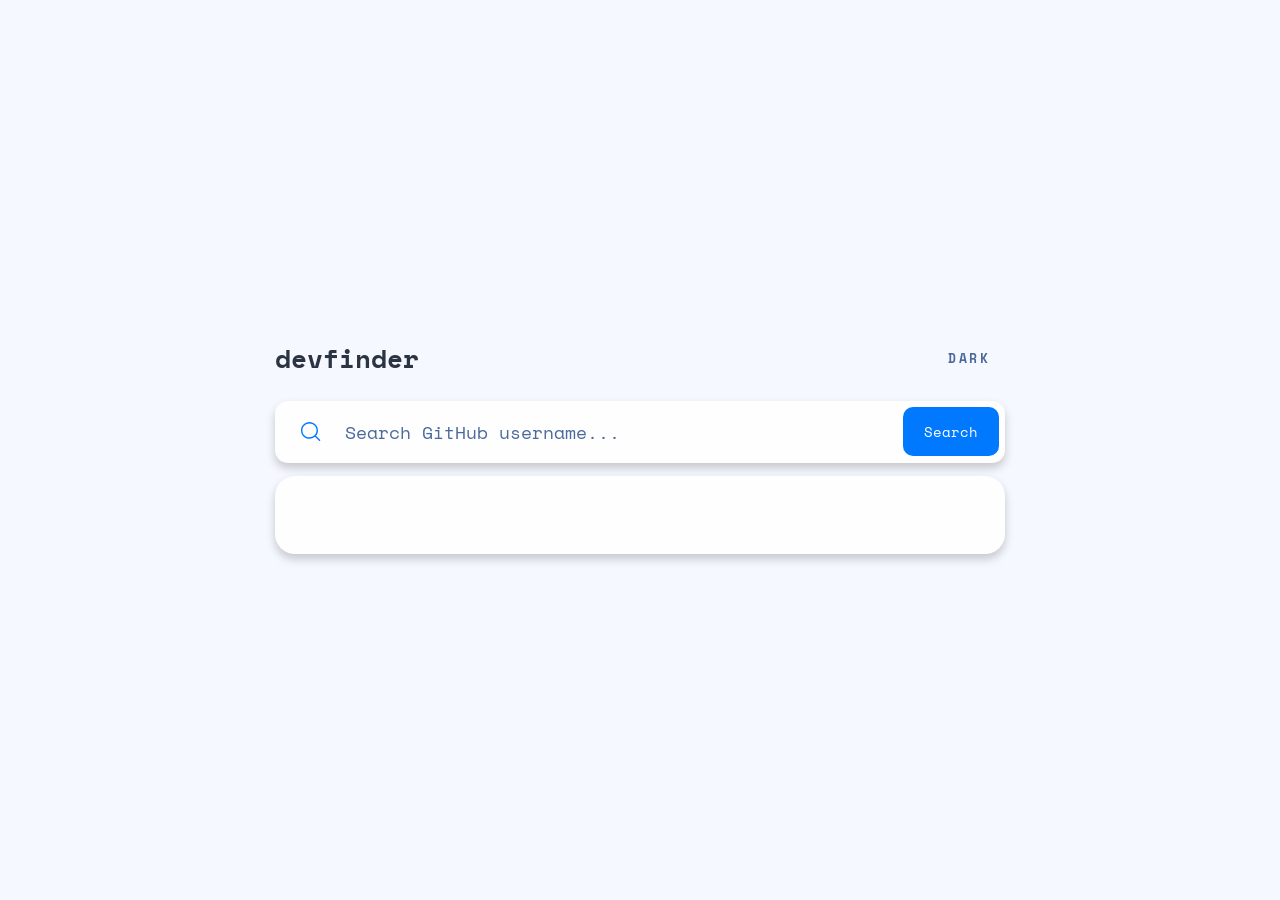
==== index.html @ 123c7f87 "moved index.html to work with netlify" ====
<!DOCTYPE html>
<html lang="en">
  <head>
    <meta charset="UTF-8" />
    <meta name="viewport" content="width=device-width, initial-scale=1.0" />

    <link
      rel="icon"
      type="image/png"
      sizes="32x32"
      href="./assets/favicon-32x32.png"
    />
    <link rel="stylesheet" href="../style.css" />

    <title>GitHub user search app</title>
  </head>
  <body>
    <nav class="nav container">
      <div class="logo">devfinder</div>
      <div class="mode">
        <span class="mode-text">Dark</span>
        <img class="mode-img" src="./assets/icon-moon.svg" alt="" />
      </div>
    </nav>

    <form class="form container">
      <img src="/starter-code/assets/icon-search.svg" alt="search icon" />
      <input
        class="input"
        type="text"
        placeholder="Search GitHub username..."
      />
      <span class="no-result-error"></span>
      <button class="btn">Search</button>
    </form>

    <section class="card container">
      <!-- <div class="card-header">
        <img class="placeholder-img" src="" alt="placeholder image" />
        <h1 class="header-name"></h1>
        <p class="username-At"></p>
        <p class="joined"></p>
      </div>

      <div class="bio">
        Lorem ipsum dolor sit amet consectetur adipisicing elit. Atque corporis
        nostrum sapiente repudiandae ducimus nemo.
      </div>

      <div class="repos-card">
        <div class="repos">
          <p>Repos</p>
          <p class="numbers">8</p>
        </div>
        <div class="followers">
          <p>Followers</p>
          <p class="numbers">3938</p>
        </div>
        <div class="following">
          <p>Following</p>
          <p class="numbers">9</p>
        </div>
      </div>

      <div class="info-and-icons">
        <img src="./assets/icon-location.svg" alt="">
        <p class="location">San Francisco</p>

        <img src="./assets/icon-location.svg" alt="">
        <p class="website">https://github.blog</p>

        <img src="./assets/icon-location.svg" alt="">
        <p class="twitter">Not Available</p>

        <img src="./assets/icon-location.svg" alt="">
        <p class="company">@github</p>
      </div> -->
    </section>

    <script src="/script.js"></script>
  </body>
</html>
---- style.css ----
@import url("https://fonts.googleapis.com/css2?family=Space+Mono:wght@400;700&display=swap");
:root {
  --primary-blue: #0079ff;
  --grey-blue: #697c9a;
  --blue-grey: #4b6a9b;
  --dark-grey: #2b3442;
  --light-grey: #f6f8ff;
  --off-white: #fefefe;
  --btn-text: #fff;
}

.dark {
  --blue-grey: #fff;
  --dark-grey: #fff;
  --light-grey: #141d2f;
  --off-white: #1e2a47;
}

*,
*::before,
*::after {
  -webkit-box-sizing: border-box;
          box-sizing: border-box;
  margin: 0;
  padding: 0;
}

body {
  font-family: "Space Mono", monospace;
  background-color: var(--light-grey);
  font-size: 0.813rem;
  font-weight: 200;
  line-height: 25px;
  height: 100vh;
  color: var(--blue-grey);
  display: -webkit-box;
  display: -ms-flexbox;
  display: flex;
  -webkit-box-orient: vertical;
  -webkit-box-direction: normal;
      -ms-flex-direction: column;
          flex-direction: column;
  -webkit-box-pack: center;
      -ms-flex-pack: center;
          justify-content: center;
  -webkit-box-align: center;
      -ms-flex-align: center;
          align-items: center;
}

.nav {
  display: -webkit-box;
  display: -ms-flexbox;
  display: flex;
  -webkit-box-pack: justify;
      -ms-flex-pack: justify;
          justify-content: space-between;
  -webkit-box-align: center;
      -ms-flex-align: center;
          align-items: center;
  padding-bottom: 1.25em;
}

.nav .logo {
  font-size: 1.625rem;
  color: var(--dark-grey);
  font-weight: bold;
}

.nav .mode {
  cursor: pointer;
}

.nav .mode span {
  text-transform: uppercase;
  font-weight: 600;
  letter-spacing: 0.2em;
  font-size: 0.8rem;
}

.nav .mode img {
  vertical-align: middle;
  padding-left: 0.5em;
}

.form {
  border-radius: 1em;
  background-color: var(--off-white);
  padding: 0.5em;
  -webkit-box-shadow: 0px 5px 10px rgba(0, 0, 0, 0.2);
          box-shadow: 0px 5px 10px rgba(0, 0, 0, 0.2);
  display: -webkit-box;
  display: -ms-flexbox;
  display: flex;
  -webkit-box-pack: justify;
      -ms-flex-pack: justify;
          justify-content: space-between;
  -webkit-box-align: center;
      -ms-flex-align: center;
          align-items: center;
}

.form img {
  width: 1.25em;
  height: 1.25em;
  margin: 0 0.5em;
}

@media (min-width: 768px) {
  .form img {
    width: 1.5em;
    height: 1.5em;
    margin-left: 1.5em;
  }
}

.form .input {
  font-family: "Space Mono", monospace;
  -webkit-box-flex: 1;
      -ms-flex: 1;
          flex: 1;
  border: none;
  background-color: var(--off-white);
  color: var(--dark-grey);
}

@media (min-width: 768px) {
  .form .input {
    font-size: 1.125rem;
    padding-left: 1em;
  }
}

.form .input:focus {
  outline: none;
}

.form .input::-webkit-input-placeholder {
  color: var(--blue-grey);
}

.form .input:-ms-input-placeholder {
  color: var(--blue-grey);
}

.form .input::-ms-input-placeholder {
  color: var(--blue-grey);
}

.form .input::placeholder {
  color: var(--blue-grey);
}

@media (min-width: 768px) {
  .form .input::-webkit-input-placeholder {
    font-size: 1.125rem;
  }
  .form .input:-ms-input-placeholder {
    font-size: 1.125rem;
  }
  .form .input::-ms-input-placeholder {
    font-size: 1.125rem;
  }
  .form .input::placeholder {
    font-size: 1.125rem;
  }
}

.form .no-result-error {
  color: red;
  margin-right: 1em;
  font-size: 0.938rem;
}

.form .btn {
  background-color: var(--primary-blue);
  border: none;
  padding: 1em 1.5em;
  font-family: "Space Mono", monospace;
  color: var(--btn-text);
  border-radius: 10px;
  font-size: 0.875rem;
  cursor: pointer;
}

.container {
  width: 90%;
  max-width: 730px;
  margin: 0.5em auto;
}

@media (min-width: 768px) {
  .container {
    width: 75%;
  }
}

.card {
  background-color: var(--off-white);
  border-radius: 20px;
  padding: 2em;
  -webkit-box-shadow: 0px 5px 10px rgba(0, 0, 0, 0.2);
          box-shadow: 0px 5px 10px rgba(0, 0, 0, 0.2);
  display: -webkit-box;
  display: -ms-flexbox;
  display: flex;
  -webkit-box-orient: vertical;
  -webkit-box-direction: normal;
      -ms-flex-direction: column;
          flex-direction: column;
  -webkit-box-pack: justify;
      -ms-flex-pack: justify;
          justify-content: space-between;
}

@media (min-width: 768px) {
  .card {
    padding: 3em;
  }
}

@media (min-width: 1440px) {
  .card {
    display: -ms-grid;
    display: grid;
    -ms-grid-columns: 2fr 3fr 3fr;
        grid-template-columns: 2fr 3fr 3fr;
    -ms-grid-rows: (auto)[3];
        grid-template-rows: repeat(3, auto);
        grid-template-areas: "card-header card-header card-header" ". repos repos" ". info info";
  }
}

.card-header {
  grid-area: card-header;
  display: -ms-grid;
  display: grid;
  -ms-grid-columns: 1fr 3fr;
      grid-template-columns: 1fr 3fr;
  -ms-grid-rows: (auto)[4];
      grid-template-rows: repeat(4, auto);
      grid-template-areas: "image header" "image username" "image joined" "bio bio";
}

@media (min-width: 1440px) {
  .card-header {
    -ms-grid-columns: 2fr 3fr 3fr;
        grid-template-columns: 2fr 3fr 3fr;
        grid-template-areas: "image header joined" "image username ." "image bio bio";
  }
}

.card-header .placeholder-img {
  -ms-grid-row: 1;
  -ms-grid-row-span: 3;
  -ms-grid-column: 1;
  grid-area: image;
  width: 70px;
  height: 70px;
  border-radius: 50%;
  margin-right: 1.2em;
}

@media (min-width: 768px) {
  .card-header .placeholder-img {
    width: 117px;
    height: 117px;
  }
}

.card-header .header-name {
  -ms-grid-row: 1;
  -ms-grid-column: 2;
  grid-area: header;
  font-size: 1rem;
  color: var(--dark-grey);
}

@media (min-width: 768px) {
  .card-header .header-name {
    font-size: 1.65rem;
  }
}

.card-header .username-At {
  -ms-grid-row: 2;
  -ms-grid-column: 2;
  grid-area: username;
  color: var(--primary-blue);
}

@media (min-width: 768px) {
  .card-header .username-At {
    font-size: 1rem;
  }
}

.card-header .joined {
  -ms-grid-row: 3;
  -ms-grid-column: 2;
  grid-area: joined;
  font-size: 0.75rem;
  -ms-flex-item-align: start;
      align-self: flex-start;
}

@media (min-width: 768px) {
  .card-header .joined {
    font-size: 0.938rem;
  }
}

@media (min-width: 1440px) {
  .card-header .joined {
    justify-self: flex-end;
  }
}

.bio {
  margin-top: 2em;
  font-size: 0.75rem;
  -ms-grid-row: 4;
  -ms-grid-column: 1;
  -ms-grid-column-span: 2;
  grid-area: bio;
}

@media (min-width: 768px) {
  .bio {
    font-size: 0.938rem;
  }
}

.repos-card {
  width: 100%;
  background-color: var(--light-grey);
  display: -webkit-box;
  display: -ms-flexbox;
  display: flex;
  -webkit-box-pack: justify;
      -ms-flex-pack: justify;
          justify-content: space-between;
  -webkit-box-align: center;
      -ms-flex-align: center;
          align-items: center;
  font-size: 0.688rem;
  margin: 2em 0;
  padding: 1.5em 2.5em;
  border-radius: 10px;
  grid-area: repos;
}

@media (min-width: 768px) {
  .repos-card {
    font-size: 0.813rem;
  }
}

.repos-card div {
  display: -webkit-box;
  display: -ms-flexbox;
  display: flex;
  -webkit-box-orient: vertical;
  -webkit-box-direction: normal;
      -ms-flex-direction: column;
          flex-direction: column;
  -webkit-box-align: center;
      -ms-flex-align: center;
          align-items: center;
}

.repos-card p.numbers {
  font-weight: bold;
  color: var(--dark-grey);
  font-size: 1rem;
}

@media (min-width: 768px) {
  .repos-card p.numbers {
    font-size: 1.375rem;
  }
}

.info-and-icons {
  grid-area: info;
}

.info-and-icons p {
  display: inline-block;
  padding: 0.25em;
}

.info-and-icons .icon {
  vertical-align: middle;
  margin-right: 0.5em;
}

.info-and-icons .location-icon {
  margin-right: 0.9em;
}

@media (min-width: 768px) {
  .info-and-icons {
    font-size: 0.938rem;
    display: -webkit-box;
    display: -ms-flexbox;
    display: flex;
  }
  .info-and-icons .col-1 {
    -webkit-box-flex: 50%;
        -ms-flex: 50%;
            flex: 50%;
  }
  .info-and-icons .col-2 {
    -webkit-box-flex: 50%;
        -ms-flex: 50%;
            flex: 50%;
  }
}
/*# sourceMappingURL=style.css.map */
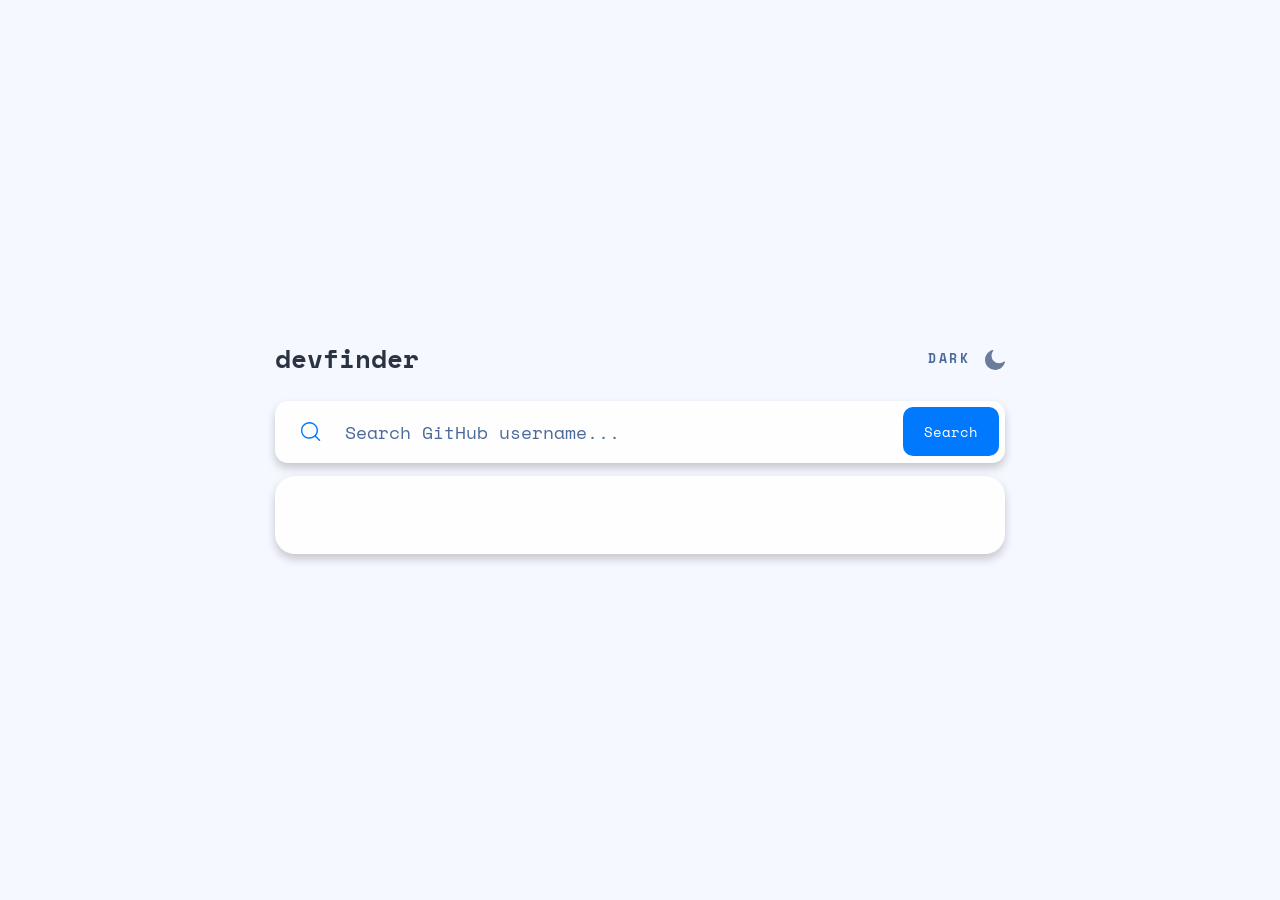
==== commit 954b13e0: "moved images" ====
--- a/index.html
+++ b/index.html
@@ -24,7 +24,7 @@
     </nav>
 
     <form class="form container">
-      <img src="/starter-code/assets/icon-search.svg" alt="search icon" />
+      <img src="./assets/icon-search.svg" alt="search icon" />
       <input
         class="input"
         type="text"
